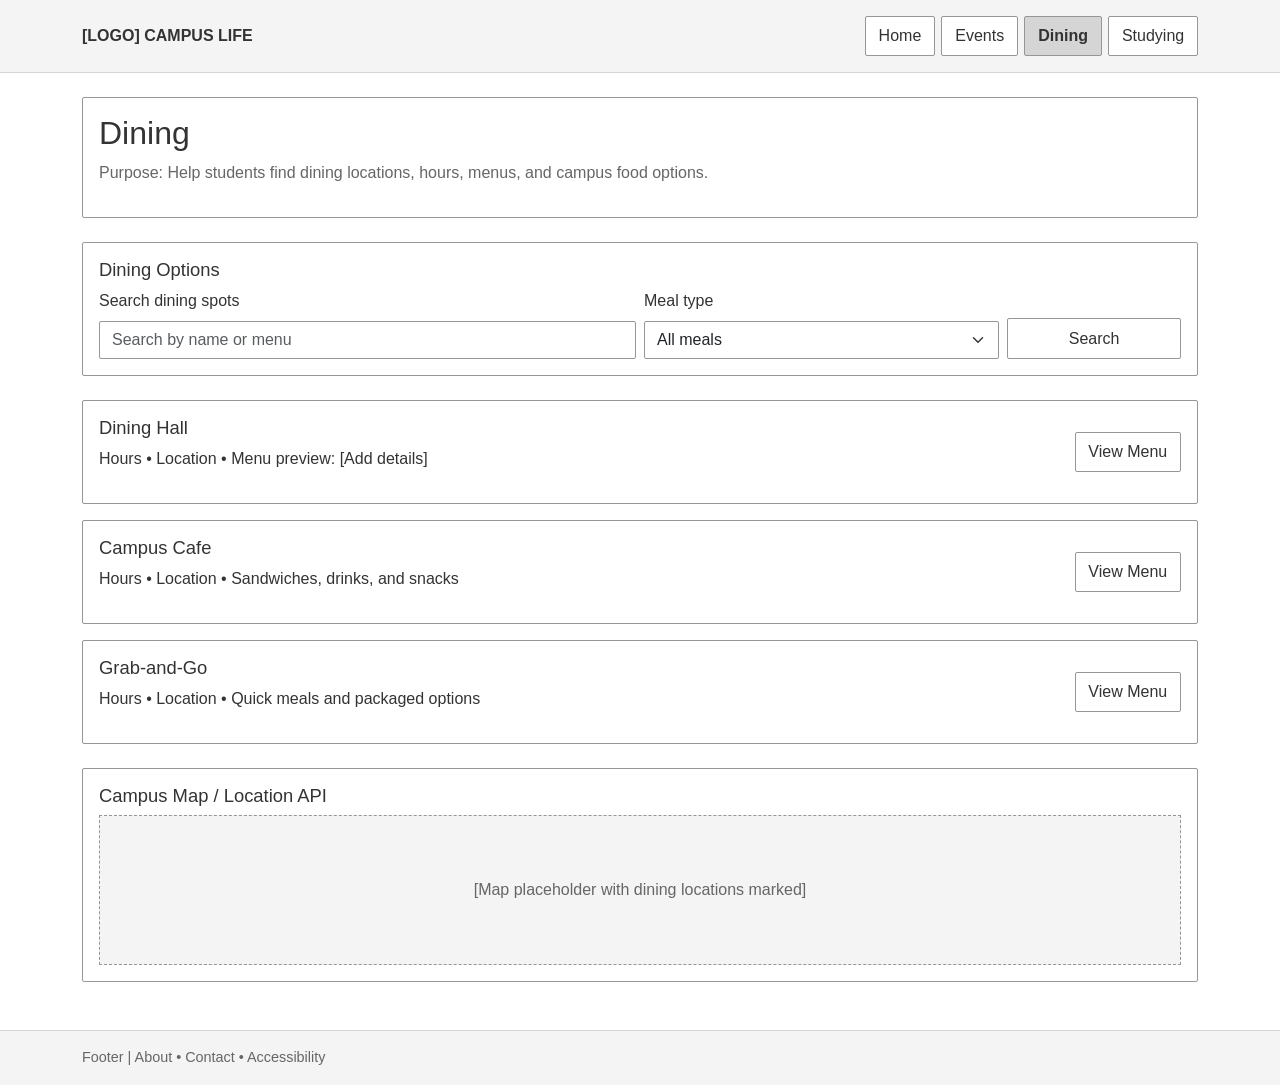
==== dining.html @ 0a0737ba "Set up Campus Life Super App project" ====
<!doctype html>
<html lang="en"><head><meta charset="utf-8"><meta name="viewport" content="width=device-width, initial-scale=1">
<link href="https://cdn.jsdelivr.net/npm/bootstrap@5.3.8/dist/css/bootstrap.min.css" rel="stylesheet">
<link rel="stylesheet" href="css/style.css"><script src="js/script.js" defer></script><title>Campus Life App | Dining</title></head><body><header class="site-header"><div class="container py-3 d-flex flex-wrap justify-content-between align-items-center gap-3">
<a class="brand" href="index.html">[LOGO] CAMPUS LIFE</a><nav class="main-nav" aria-label="Main navigation">
<a class="nav-box "  href="index.html">Home</a><a class="nav-box "  href="events.html">Events</a><a class="nav-box active" aria-current="page" href="dining.html">Dining</a><a class="nav-box "  href="studying.html">Studying</a>
</nav></div></header><main class="container py-4">
<section class="wire-box mb-4"><h1>Dining</h1><p class="muted">Purpose: Help students find dining locations, hours, menus, and campus food options.</p></section>
<section class="wire-box mb-4"><h2>Dining Options</h2><form id="dining-search-form" class="row g-2 align-items-end"><div class="col-md-6"><label class="form-label" for="dining-search">Search dining spots</label><input id="dining-search" class="form-control" type="search" placeholder="Search by name or menu"></div><div class="col-md-4"><label class="form-label" for="meal-type">Meal type</label><select id="meal-type" class="form-select"><option value="all">All meals</option><option value="breakfast">Breakfast</option><option value="lunch">Lunch</option><option value="dinner">Dinner</option></select></div><div class="col-md-2"><button class="button-box w-100">Search</button></div></form></section>
<div id="dining-list" class="row g-3"><div class="col-12 dining-item" data-meals="breakfast lunch"><article class="wire-box d-md-flex justify-content-between align-items-center"><div><h2>Dining Hall</h2><p>Hours • Location • Menu preview: [Add details]</p></div><button class="button-box menu-button" data-title="Dining Hall" type="button">View Menu</button></article></div><div class="col-12 dining-item" data-meals="lunch dinner"><article class="wire-box d-md-flex justify-content-between align-items-center"><div><h2>Campus Cafe</h2><p>Hours • Location • Sandwiches, drinks, and snacks</p></div><button class="button-box menu-button" data-title="Campus Cafe" type="button">View Menu</button></article></div><div class="col-12 dining-item" data-meals="dinner"><article class="wire-box d-md-flex justify-content-between align-items-center"><div><h2>Grab-and-Go</h2><p>Hours • Location • Quick meals and packaged options</p></div><button class="button-box menu-button" data-title="Grab-and-Go" type="button">View Menu</button></article></div></div>
<section class="wire-box mt-4"><h2>Campus Map / Location API</h2><div class="map-placeholder">[Map placeholder with dining locations marked]</div></section></main><footer class="site-footer mt-4"><div class="container py-3">Footer | About • Contact • Accessibility</div></footer></body></html>
---- css/style.css ----
/* Simple gray-and-white styling based on the project wireframe. */
:root{--white:#fff;--light:#f4f4f4;--mid:#d5d5d5;--line:#969696;--dark:#333;--muted:#666}
body{background:var(--white);color:var(--dark);font-family:Arial,Helvetica,sans-serif;line-height:1.5}
.site-header,.site-footer{background:var(--light);border-bottom:1px solid var(--mid)}
.site-footer{border-top:1px solid var(--mid);border-bottom:0;color:var(--muted);font-size:.9rem}
.brand{color:var(--dark);font-weight:700;text-decoration:none}
.main-nav{display:flex;flex-wrap:wrap;gap:.4rem}
.nav-box,.button-box{display:inline-block;padding:.45rem .8rem;border:1px solid var(--line);border-radius:2px;background:#fff;color:var(--dark);text-align:center;text-decoration:none;cursor:pointer}
.nav-box:hover,.nav-box:focus,.button-box:hover,.button-box:focus{background:var(--light);color:#111;outline-offset:2px}
.nav-box.active{background:var(--mid);font-weight:700}
.wire-box{border:1px solid var(--line);padding:1rem;background:#fff;border-radius:2px}
.welcome-box{background:var(--light)}
h1{font-size:clamp(1.5rem,2.5vw,2rem)}h2{font-size:1.15rem}
.muted,.small{color:var(--muted)}
.api-panel,.image-placeholder,.map-placeholder{border:1px dashed var(--line);background:var(--light);padding:.8rem}
.image-placeholder,.map-placeholder{display:flex;align-items:center;justify-content:center;text-align:center;min-height:100px;color:var(--muted)}
.map-placeholder{min-height:150px}
.form-control,.form-select{border-color:var(--line);border-radius:2px}
@media(max-width:576px){.main-nav{width:100%}.nav-box{flex:1 1 calc(50% - .4rem)}}
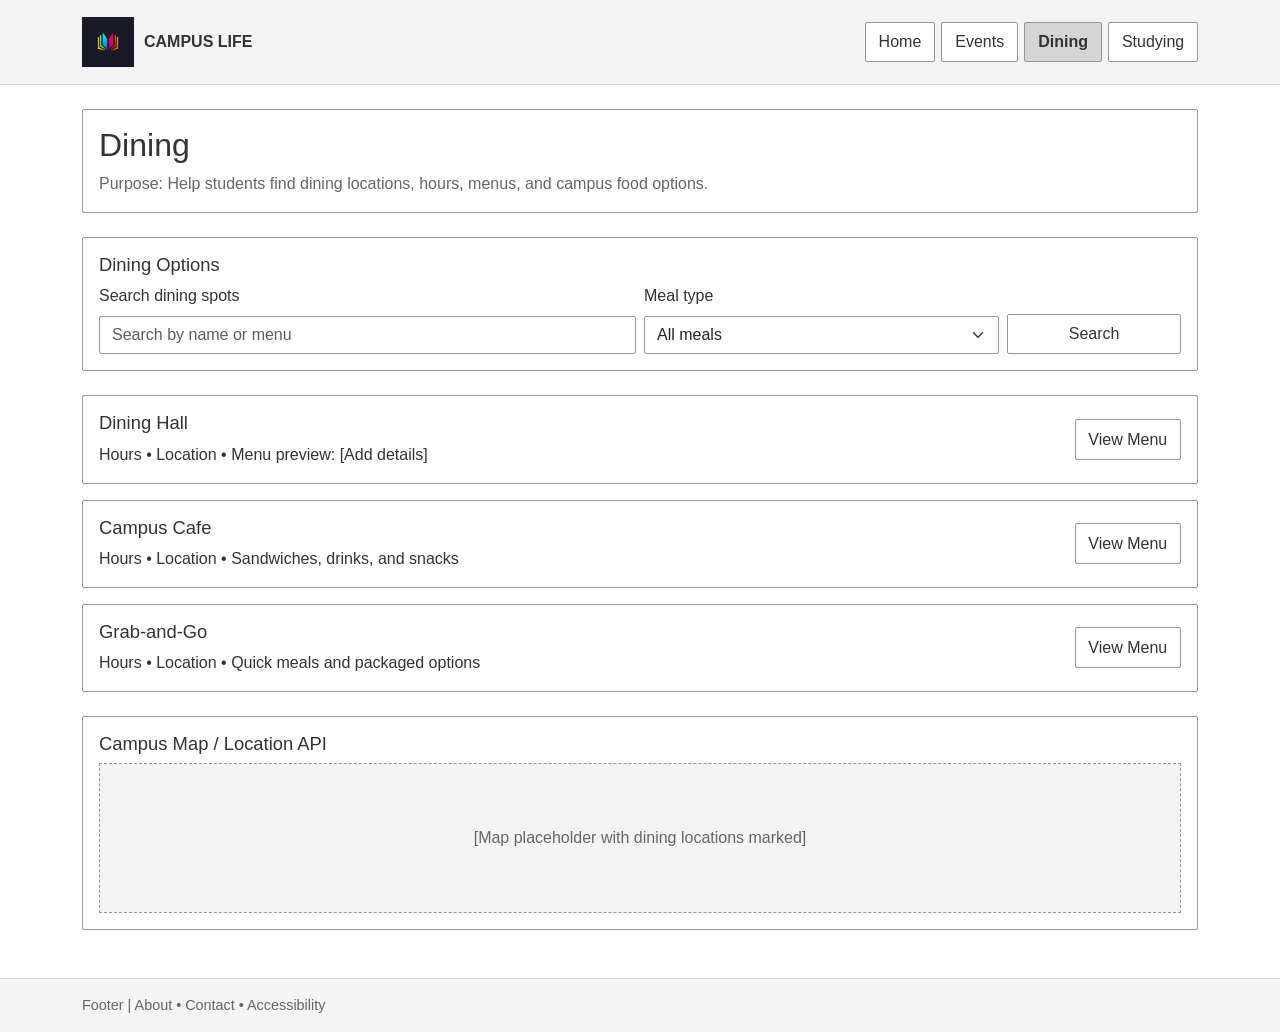
==== commit b4cc796d: "Improve website formatting and comments" ====
--- a/dining.html
+++ b/dining.html
@@ -1,11 +1,166 @@
 <!doctype html>
-<html lang="en"><head><meta charset="utf-8"><meta name="viewport" content="width=device-width, initial-scale=1">
-<link href="https://cdn.jsdelivr.net/npm/bootstrap@5.3.8/dist/css/bootstrap.min.css" rel="stylesheet">
-<link rel="stylesheet" href="css/style.css"><script src="js/script.js" defer></script><title>Campus Life App | Dining</title></head><body><header class="site-header"><div class="container py-3 d-flex flex-wrap justify-content-between align-items-center gap-3">
-<a class="brand" href="index.html">[LOGO] CAMPUS LIFE</a><nav class="main-nav" aria-label="Main navigation">
-<a class="nav-box "  href="index.html">Home</a><a class="nav-box "  href="events.html">Events</a><a class="nav-box active" aria-current="page" href="dining.html">Dining</a><a class="nav-box "  href="studying.html">Studying</a>
-</nav></div></header><main class="container py-4">
-<section class="wire-box mb-4"><h1>Dining</h1><p class="muted">Purpose: Help students find dining locations, hours, menus, and campus food options.</p></section>
-<section class="wire-box mb-4"><h2>Dining Options</h2><form id="dining-search-form" class="row g-2 align-items-end"><div class="col-md-6"><label class="form-label" for="dining-search">Search dining spots</label><input id="dining-search" class="form-control" type="search" placeholder="Search by name or menu"></div><div class="col-md-4"><label class="form-label" for="meal-type">Meal type</label><select id="meal-type" class="form-select"><option value="all">All meals</option><option value="breakfast">Breakfast</option><option value="lunch">Lunch</option><option value="dinner">Dinner</option></select></div><div class="col-md-2"><button class="button-box w-100">Search</button></div></form></section>
-<div id="dining-list" class="row g-3"><div class="col-12 dining-item" data-meals="breakfast lunch"><article class="wire-box d-md-flex justify-content-between align-items-center"><div><h2>Dining Hall</h2><p>Hours • Location • Menu preview: [Add details]</p></div><button class="button-box menu-button" data-title="Dining Hall" type="button">View Menu</button></article></div><div class="col-12 dining-item" data-meals="lunch dinner"><article class="wire-box d-md-flex justify-content-between align-items-center"><div><h2>Campus Cafe</h2><p>Hours • Location • Sandwiches, drinks, and snacks</p></div><button class="button-box menu-button" data-title="Campus Cafe" type="button">View Menu</button></article></div><div class="col-12 dining-item" data-meals="dinner"><article class="wire-box d-md-flex justify-content-between align-items-center"><div><h2>Grab-and-Go</h2><p>Hours • Location • Quick meals and packaged options</p></div><button class="button-box menu-button" data-title="Grab-and-Go" type="button">View Menu</button></article></div></div>
-<section class="wire-box mt-4"><h2>Campus Map / Location API</h2><div class="map-placeholder">[Map placeholder with dining locations marked]</div></section></main><footer class="site-footer mt-4"><div class="container py-3">Footer | About • Contact • Accessibility</div></footer></body></html>+<html lang="en">
+<head>
+  <meta charset="utf-8">
+  <meta name="viewport" content="width=device-width, initial-scale=1">
+
+  <title>Campus Life App | Dining</title>
+
+  <!-- This code connects Bootstrap for responsive page layout. -->
+  <link
+    href="https://cdn.jsdelivr.net/npm/bootstrap@5.3.8/dist/css/bootstrap.min.css"
+    rel="stylesheet"
+  >
+
+  <!-- This code connects the custom stylesheet. -->
+  <link rel="stylesheet" href="css/style.css">
+
+  <!-- This code loads JavaScript after the HTML is parsed. -->
+  <script src="js/script.js" defer></script>
+</head>
+
+<body>
+
+  <!-- This code creates the website header and navigation. -->
+  <header class="site-header">
+    <div class="container py-3 d-flex flex-wrap justify-content-between align-items-center gap-3">
+
+      <!-- This code displays the Campus Life logo and links to Home. -->
+      <a class="brand" href="index.html">
+        <img src="images/campus-logo.png" alt="Campus Life logo">
+        <span>CAMPUS LIFE</span>
+      </a>
+
+      <!-- This code creates navigation links to each website page. -->
+      <nav class="main-nav" aria-label="Main navigation">
+        <a class="nav-box" href="index.html">Home</a>
+        <a class="nav-box" href="events.html">Events</a>
+        <a class="nav-box active" aria-current="page" href="dining.html">Dining</a>
+        <a class="nav-box" href="studying.html">Studying</a>
+      </nav>
+
+    </div>
+  </header>
+
+  <!-- This code contains the main dining page content. -->
+  <main class="container py-4">
+
+    <!-- This code introduces the purpose of the dining page. -->
+    <section class="wire-box mb-4">
+      <h1>Dining</h1>
+      <p class="muted mb-0">
+        Purpose: Help students find dining locations, hours, menus, and campus food options.
+      </p>
+    </section>
+
+    <!-- This code creates a form for searching dining options and meal types. -->
+    <section class="wire-box mb-4">
+      <h2>Dining Options</h2>
+
+      <form id="dining-search-form" class="row g-2 align-items-end">
+
+        <div class="col-md-6">
+          <label class="form-label" for="dining-search">
+            Search dining spots
+          </label>
+          <input
+            id="dining-search"
+            class="form-control"
+            type="search"
+            placeholder="Search by name or menu"
+          >
+        </div>
+
+        <div class="col-md-4">
+          <label class="form-label" for="meal-type">Meal type</label>
+          <select id="meal-type" class="form-select">
+            <option value="all">All meals</option>
+            <option value="breakfast">Breakfast</option>
+            <option value="lunch">Lunch</option>
+            <option value="dinner">Dinner</option>
+          </select>
+        </div>
+
+        <div class="col-md-2">
+          <button class="button-box w-100" type="submit">Search</button>
+        </div>
+
+      </form>
+    </section>
+
+    <!-- This code displays sample dining locations and their food options. -->
+    <div id="dining-list" class="row g-3">
+
+      <div class="col-12 dining-item" data-meals="breakfast lunch">
+        <article class="wire-box d-md-flex justify-content-between align-items-center">
+          <div>
+            <h2>Dining Hall</h2>
+            <p class="mb-md-0">Hours • Location • Menu preview: [Add details]</p>
+          </div>
+
+          <button
+            class="button-box menu-button"
+            data-title="Dining Hall"
+            type="button"
+          >
+            View Menu
+          </button>
+        </article>
+      </div>
+
+      <div class="col-12 dining-item" data-meals="lunch dinner">
+        <article class="wire-box d-md-flex justify-content-between align-items-center">
+          <div>
+            <h2>Campus Cafe</h2>
+            <p class="mb-md-0">Hours • Location • Sandwiches, drinks, and snacks</p>
+          </div>
+
+          <button
+            class="button-box menu-button"
+            data-title="Campus Cafe"
+            type="button"
+          >
+            View Menu
+          </button>
+        </article>
+      </div>
+
+      <div class="col-12 dining-item" data-meals="dinner">
+        <article class="wire-box d-md-flex justify-content-between align-items-center">
+          <div>
+            <h2>Grab-and-Go</h2>
+            <p class="mb-md-0">Hours • Location • Quick meals and packaged options</p>
+          </div>
+
+          <button
+            class="button-box menu-button"
+            data-title="Grab-and-Go"
+            type="button"
+          >
+            View Menu
+          </button>
+        </article>
+      </div>
+
+    </div>
+
+    <!-- This code reserves space for a future campus map or location API. -->
+    <section class="wire-box mt-4">
+      <h2>Campus Map / Location API</h2>
+
+      <div class="map-placeholder">
+        [Map placeholder with dining locations marked]
+      </div>
+    </section>
+
+  </main>
+
+  <!-- This code creates the website footer. -->
+  <footer class="site-footer mt-4">
+    <div class="container py-3">
+      Footer | About • Contact • Accessibility
+    </div>
+  </footer>
+
+</body>
+</html>
--- a/css/style.css
+++ b/css/style.css
@@ -1,19 +1,158 @@
-/* Simple gray-and-white styling based on the project wireframe. */
-:root{--white:#fff;--light:#f4f4f4;--mid:#d5d5d5;--line:#969696;--dark:#333;--muted:#666}
-body{background:var(--white);color:var(--dark);font-family:Arial,Helvetica,sans-serif;line-height:1.5}
-.site-header,.site-footer{background:var(--light);border-bottom:1px solid var(--mid)}
-.site-footer{border-top:1px solid var(--mid);border-bottom:0;color:var(--muted);font-size:.9rem}
-.brand{color:var(--dark);font-weight:700;text-decoration:none}
-.main-nav{display:flex;flex-wrap:wrap;gap:.4rem}
-.nav-box,.button-box{display:inline-block;padding:.45rem .8rem;border:1px solid var(--line);border-radius:2px;background:#fff;color:var(--dark);text-align:center;text-decoration:none;cursor:pointer}
-.nav-box:hover,.nav-box:focus,.button-box:hover,.button-box:focus{background:var(--light);color:#111;outline-offset:2px}
-.nav-box.active{background:var(--mid);font-weight:700}
-.wire-box{border:1px solid var(--line);padding:1rem;background:#fff;border-radius:2px}
-.welcome-box{background:var(--light)}
-h1{font-size:clamp(1.5rem,2.5vw,2rem)}h2{font-size:1.15rem}
-.muted,.small{color:var(--muted)}
-.api-panel,.image-placeholder,.map-placeholder{border:1px dashed var(--line);background:var(--light);padding:.8rem}
-.image-placeholder,.map-placeholder{display:flex;align-items:center;justify-content:center;text-align:center;min-height:100px;color:var(--muted)}
-.map-placeholder{min-height:150px}
-.form-control,.form-select{border-color:var(--line);border-radius:2px}
-@media(max-width:576px){.main-nav{width:100%}.nav-box{flex:1 1 calc(50% - .4rem)}}
+/* This code sets the colors used throughout the website. */
+:root {
+  --white: #ffffff;
+  --light: #f4f4f4;
+  --mid: #d5d5d5;
+  --line: #969696;
+  --dark: #333333;
+  --muted: #666666;
+}
+
+/* This code controls the main page background, text, and font. */
+body {
+  background: var(--white);
+  color: var(--dark);
+  font-family: Arial, Helvetica, sans-serif;
+  line-height: 1.5;
+}
+
+/* This code styles the website header and footer. */
+.site-header,
+.site-footer {
+  background: var(--light);
+  border-bottom: 1px solid var(--mid);
+}
+
+/* This code adds a top border and muted text to the footer. */
+.site-footer {
+  border-top: 1px solid var(--mid);
+  border-bottom: 0;
+  color: var(--muted);
+  font-size: 0.9rem;
+}
+
+/* This code arranges the logo and website name. */
+.brand {
+  display: inline-flex;
+  align-items: center;
+  gap: 10px;
+  color: var(--dark);
+  font-weight: bold;
+  text-decoration: none;
+}
+
+/* This code controls the logo image size. */
+.brand img {
+  width: 52px;
+  height: 52px;
+  object-fit: contain;
+}
+
+/* This code arranges the navigation links in a flexible row. */
+.main-nav {
+  display: flex;
+  flex-wrap: wrap;
+  gap: 0.4rem;
+}
+
+/* This code styles the navigation links and buttons. */
+.nav-box,
+.button-box {
+  display: inline-block;
+  padding: 0.45rem 0.8rem;
+  border: 1px solid var(--line);
+  border-radius: 2px;
+  background: var(--white);
+  color: var(--dark);
+  text-align: center;
+  text-decoration: none;
+  cursor: pointer;
+}
+
+/* This code changes the link and button appearance when selected or hovered over. */
+.nav-box:hover,
+.nav-box:focus,
+.button-box:hover,
+.button-box:focus {
+  background: var(--light);
+  color: #111111;
+  outline-offset: 2px;
+}
+
+/* This code highlights the navigation link for the current page. */
+.nav-box.active {
+  background: var(--mid);
+  font-weight: bold;
+}
+
+/* This code creates bordered boxes around sections of content. */
+.wire-box {
+  border: 1px solid var(--line);
+  padding: 1rem;
+  background: var(--white);
+  border-radius: 2px;
+}
+
+/* This code gives the welcome section a light gray background. */
+.welcome-box {
+  background: var(--light);
+}
+
+/* This code controls the size of the main page heading. */
+h1 {
+  font-size: clamp(1.5rem, 2.5vw, 2rem);
+}
+
+/* This code controls the size of section headings. */
+h2 {
+  font-size: 1.15rem;
+}
+
+/* This code styles secondary text in a muted color. */
+.muted,
+.small {
+  color: var(--muted);
+}
+
+/* This code styles areas that display API content and image or map placeholders. */
+.api-panel,
+.image-placeholder,
+.map-placeholder {
+  border: 1px dashed var(--line);
+  background: var(--light);
+  padding: 0.8rem;
+}
+
+/* This code centers text inside image and map placeholders. */
+.image-placeholder,
+.map-placeholder {
+  display: flex;
+  align-items: center;
+  justify-content: center;
+  text-align: center;
+  min-height: 100px;
+  color: var(--muted);
+}
+
+/* This code gives the map placeholder extra height. */
+.map-placeholder {
+  min-height: 150px;
+}
+
+/* This code styles the borders of Bootstrap form fields. */
+.form-control,
+.form-select {
+  border-color: var(--line);
+  border-radius: 2px;
+}
+
+/* This code adjusts the navigation links for smaller screens. */
+@media (max-width: 576px) {
+  .main-nav {
+    width: 100%;
+  }
+
+  .nav-box {
+    flex: 1 1 calc(50% - 0.4rem);
+  }
+}
